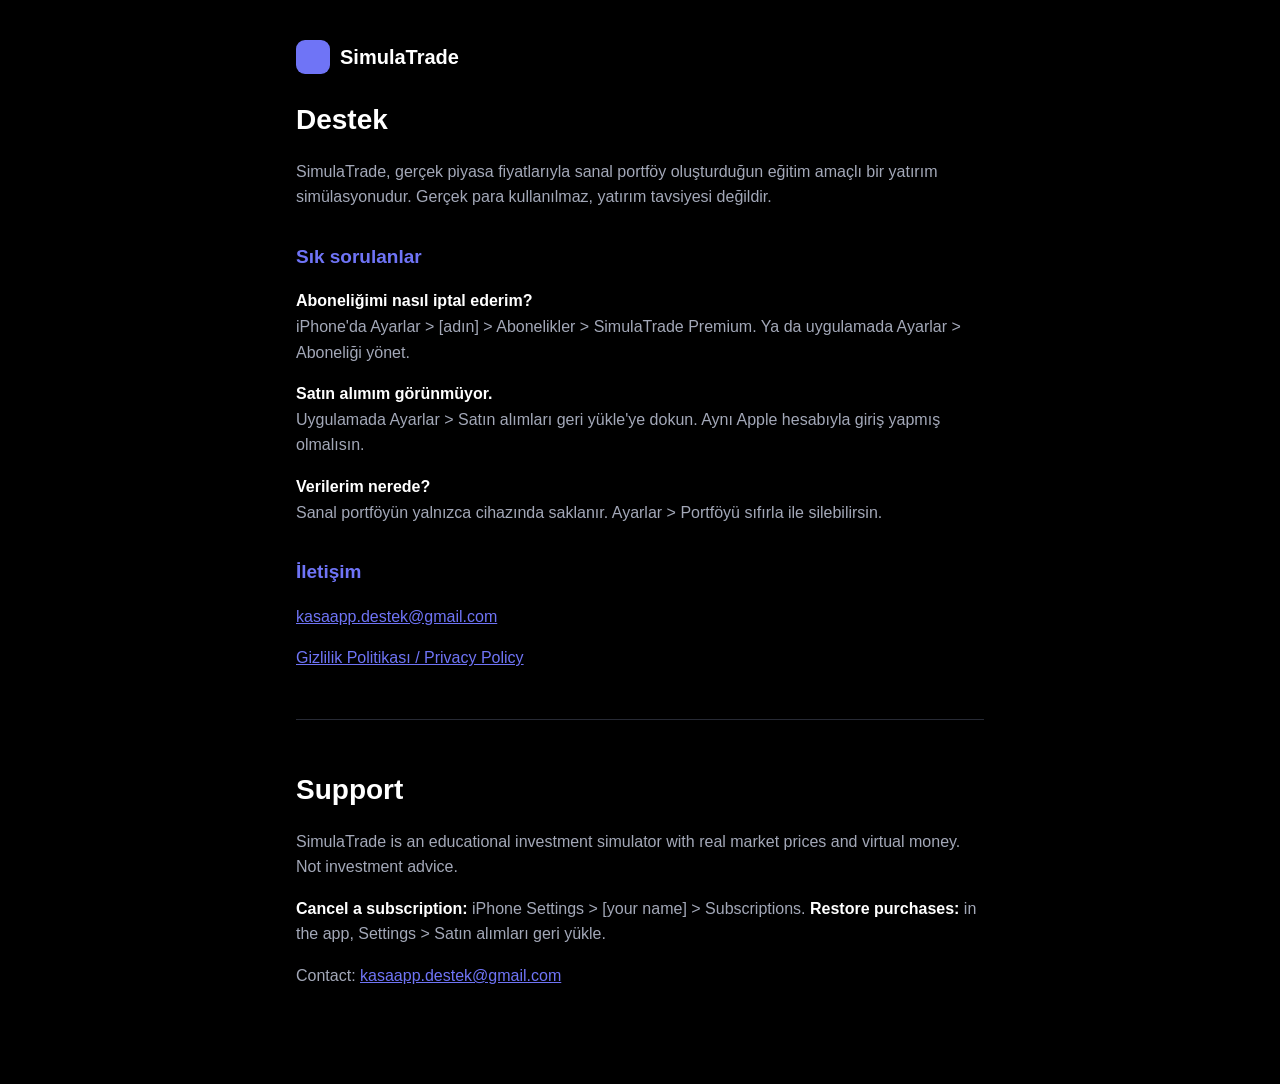
==== index.html @ f944ee47 "Add files via upload" ====
<!doctype html>
<html lang="tr">
<head>
<meta charset="utf-8">
<meta name="viewport" content="width=device-width, initial-scale=1">
<title>SimulaTrade – Destek / Support</title>
<link rel="stylesheet" href="style.css">
</head>
<body>
<main>
<div class="logo"><span></span>SimulaTrade</div>
<section>
<h1>Destek</h1>
<p>SimulaTrade, gerçek piyasa fiyatlarıyla sanal portföy oluşturduğun eğitim amaçlı bir yatırım simülasyonudur. Gerçek para kullanılmaz, yatırım tavsiyesi değildir.</p>
<h2>Sık sorulanlar</h2>
<p><strong>Aboneliğimi nasıl iptal ederim?</strong><br>iPhone'da Ayarlar &gt; [adın] &gt; Abonelikler &gt; SimulaTrade Premium. Ya da uygulamada Ayarlar &gt; Aboneliği yönet.</p>
<p><strong>Satın alımım görünmüyor.</strong><br>Uygulamada Ayarlar &gt; Satın alımları geri yükle'ye dokun. Aynı Apple hesabıyla giriş yapmış olmalısın.</p>
<p><strong>Verilerim nerede?</strong><br>Sanal portföyün yalnızca cihazında saklanır. Ayarlar &gt; Portföyü sıfırla ile silebilirsin.</p>
<h2>İletişim</h2>
<p><a href="mailto:kasaapp.destek@gmail.com">kasaapp.destek@gmail.com</a></p>
<p><a href="privacy.html">Gizlilik Politikası / Privacy Policy</a></p>
</section>
<hr>
<section>
<h1>Support</h1>
<p>SimulaTrade is an educational investment simulator with real market prices and virtual money. Not investment advice.</p>
<p><strong>Cancel a subscription:</strong> iPhone Settings &gt; [your name] &gt; Subscriptions. <strong>Restore purchases:</strong> in the app, Settings &gt; Satın alımları geri yükle.</p>
<p>Contact: <a href="mailto:kasaapp.destek@gmail.com">kasaapp.destek@gmail.com</a></p>
</section>
</main>
</body>
</html>
---- style.css ----
:root{--bg:#000000;--surface:#14151B;--text:#FFFFFF;--muted:#A3A8B8;--brand:#6F74F6;--line:#272A35}
*{box-sizing:border-box}
body{margin:0;background:var(--bg);color:var(--text);font:16px/1.6 -apple-system,BlinkMacSystemFont,"Segoe UI",Inter,Roboto,sans-serif}
main{max-width:720px;margin:0 auto;padding:40px 16px 80px}
h1{font-size:28px;margin:0 0 4px}
h2{font-size:19px;margin:32px 0 8px;color:var(--brand)}
p,li{color:var(--muted)}
strong{color:var(--text)}
a{color:var(--brand)}
.logo{display:inline-flex;align-items:center;gap:10px;font-weight:700;font-size:20px;margin-bottom:24px}
.logo span{width:34px;height:34px;border-radius:9px;background:var(--brand);display:inline-block}
.card{background:var(--surface);border:1px solid var(--line);border-radius:14px;padding:18px 20px;margin:16px 0}
.lang{display:flex;gap:8px;margin:0 0 24px}
.lang a{padding:6px 14px;border:1px solid var(--line);border-radius:999px;text-decoration:none;color:var(--text)}
hr{border:0;border-top:1px solid var(--line);margin:48px 0}
small{color:var(--muted)}
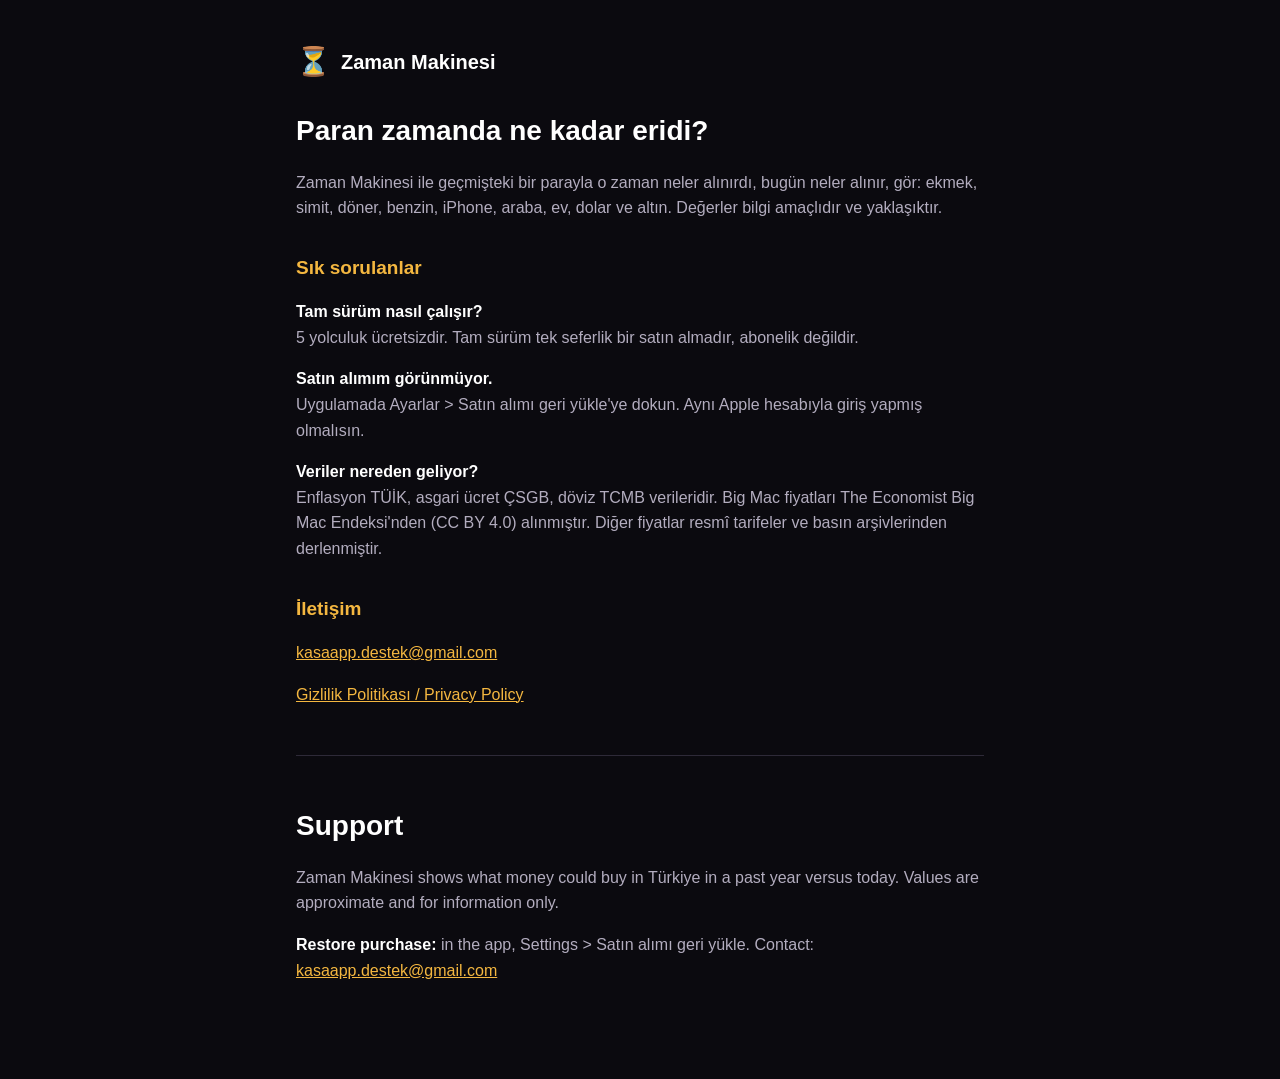
==== commit e15a2730: "Add files via upload" ====
--- a/index.html
+++ b/index.html
@@ -3,19 +3,19 @@
 <head>
 <meta charset="utf-8">
 <meta name="viewport" content="width=device-width, initial-scale=1">
-<title>SimulaTrade – Destek / Support</title>
+<title>Zaman Makinesi – Destek / Support</title>
 <link rel="stylesheet" href="style.css">
 </head>
 <body>
 <main>
-<div class="logo"><span></span>SimulaTrade</div>
+<div class="logo"><span>⏳</span>Zaman Makinesi</div>
 <section>
-<h1>Destek</h1>
-<p>SimulaTrade, gerçek piyasa fiyatlarıyla sanal portföy oluşturduğun eğitim amaçlı bir yatırım simülasyonudur. Gerçek para kullanılmaz, yatırım tavsiyesi değildir.</p>
+<h1>Paran zamanda ne kadar eridi?</h1>
+<p>Zaman Makinesi ile geçmişteki bir parayla o zaman neler alınırdı, bugün neler alınır, gör: ekmek, simit, döner, benzin, iPhone, araba, ev, dolar ve altın. Değerler bilgi amaçlıdır ve yaklaşıktır.</p>
 <h2>Sık sorulanlar</h2>
-<p><strong>Aboneliğimi nasıl iptal ederim?</strong><br>iPhone'da Ayarlar &gt; [adın] &gt; Abonelikler &gt; SimulaTrade Premium. Ya da uygulamada Ayarlar &gt; Aboneliği yönet.</p>
-<p><strong>Satın alımım görünmüyor.</strong><br>Uygulamada Ayarlar &gt; Satın alımları geri yükle'ye dokun. Aynı Apple hesabıyla giriş yapmış olmalısın.</p>
-<p><strong>Verilerim nerede?</strong><br>Sanal portföyün yalnızca cihazında saklanır. Ayarlar &gt; Portföyü sıfırla ile silebilirsin.</p>
+<p><strong>Tam sürüm nasıl çalışır?</strong><br>5 yolculuk ücretsizdir. Tam sürüm tek seferlik bir satın almadır, abonelik değildir.</p>
+<p><strong>Satın alımım görünmüyor.</strong><br>Uygulamada Ayarlar &gt; Satın alımı geri yükle'ye dokun. Aynı Apple hesabıyla giriş yapmış olmalısın.</p>
+<p><strong>Veriler nereden geliyor?</strong><br>Enflasyon TÜİK, asgari ücret ÇSGB, döviz TCMB verileridir. Big Mac fiyatları The Economist Big Mac Endeksi'nden (CC BY 4.0) alınmıştır. Diğer fiyatlar resmî tarifeler ve basın arşivlerinden derlenmiştir.</p>
 <h2>İletişim</h2>
 <p><a href="mailto:kasaapp.destek@gmail.com">kasaapp.destek@gmail.com</a></p>
 <p><a href="privacy.html">Gizlilik Politikası / Privacy Policy</a></p>
@@ -23,9 +23,8 @@
 <hr>
 <section>
 <h1>Support</h1>
-<p>SimulaTrade is an educational investment simulator with real market prices and virtual money. Not investment advice.</p>
-<p><strong>Cancel a subscription:</strong> iPhone Settings &gt; [your name] &gt; Subscriptions. <strong>Restore purchases:</strong> in the app, Settings &gt; Satın alımları geri yükle.</p>
-<p>Contact: <a href="mailto:kasaapp.destek@gmail.com">kasaapp.destek@gmail.com</a></p>
+<p>Zaman Makinesi shows what money could buy in Türkiye in a past year versus today. Values are approximate and for information only.</p>
+<p><strong>Restore purchase:</strong> in the app, Settings &gt; Satın alımı geri yükle. Contact: <a href="mailto:kasaapp.destek@gmail.com">kasaapp.destek@gmail.com</a></p>
 </section>
 </main>
 </body>
--- a/style.css
+++ b/style.css
@@ -1,4 +1,4 @@
-:root{--bg:#000000;--surface:#14151B;--text:#FFFFFF;--muted:#A3A8B8;--brand:#6F74F6;--line:#272A35}
+:root{--bg:#0B0A0F;--surface:#16141C;--text:#FFFFFF;--muted:#B3ADBF;--brand:#F4B740;--line:#2E2A38}
 *{box-sizing:border-box}
 body{margin:0;background:var(--bg);color:var(--text);font:16px/1.6 -apple-system,BlinkMacSystemFont,"Segoe UI",Inter,Roboto,sans-serif}
 main{max-width:720px;margin:0 auto;padding:40px 16px 80px}
@@ -8,7 +8,7 @@
 strong{color:var(--text)}
 a{color:var(--brand)}
 .logo{display:inline-flex;align-items:center;gap:10px;font-weight:700;font-size:20px;margin-bottom:24px}
-.logo span{width:34px;height:34px;border-radius:9px;background:var(--brand);display:inline-block}
+.logo span{font-size:28px}
 .card{background:var(--surface);border:1px solid var(--line);border-radius:14px;padding:18px 20px;margin:16px 0}
 .lang{display:flex;gap:8px;margin:0 0 24px}
 .lang a{padding:6px 14px;border:1px solid var(--line);border-radius:999px;text-decoration:none;color:var(--text)}
